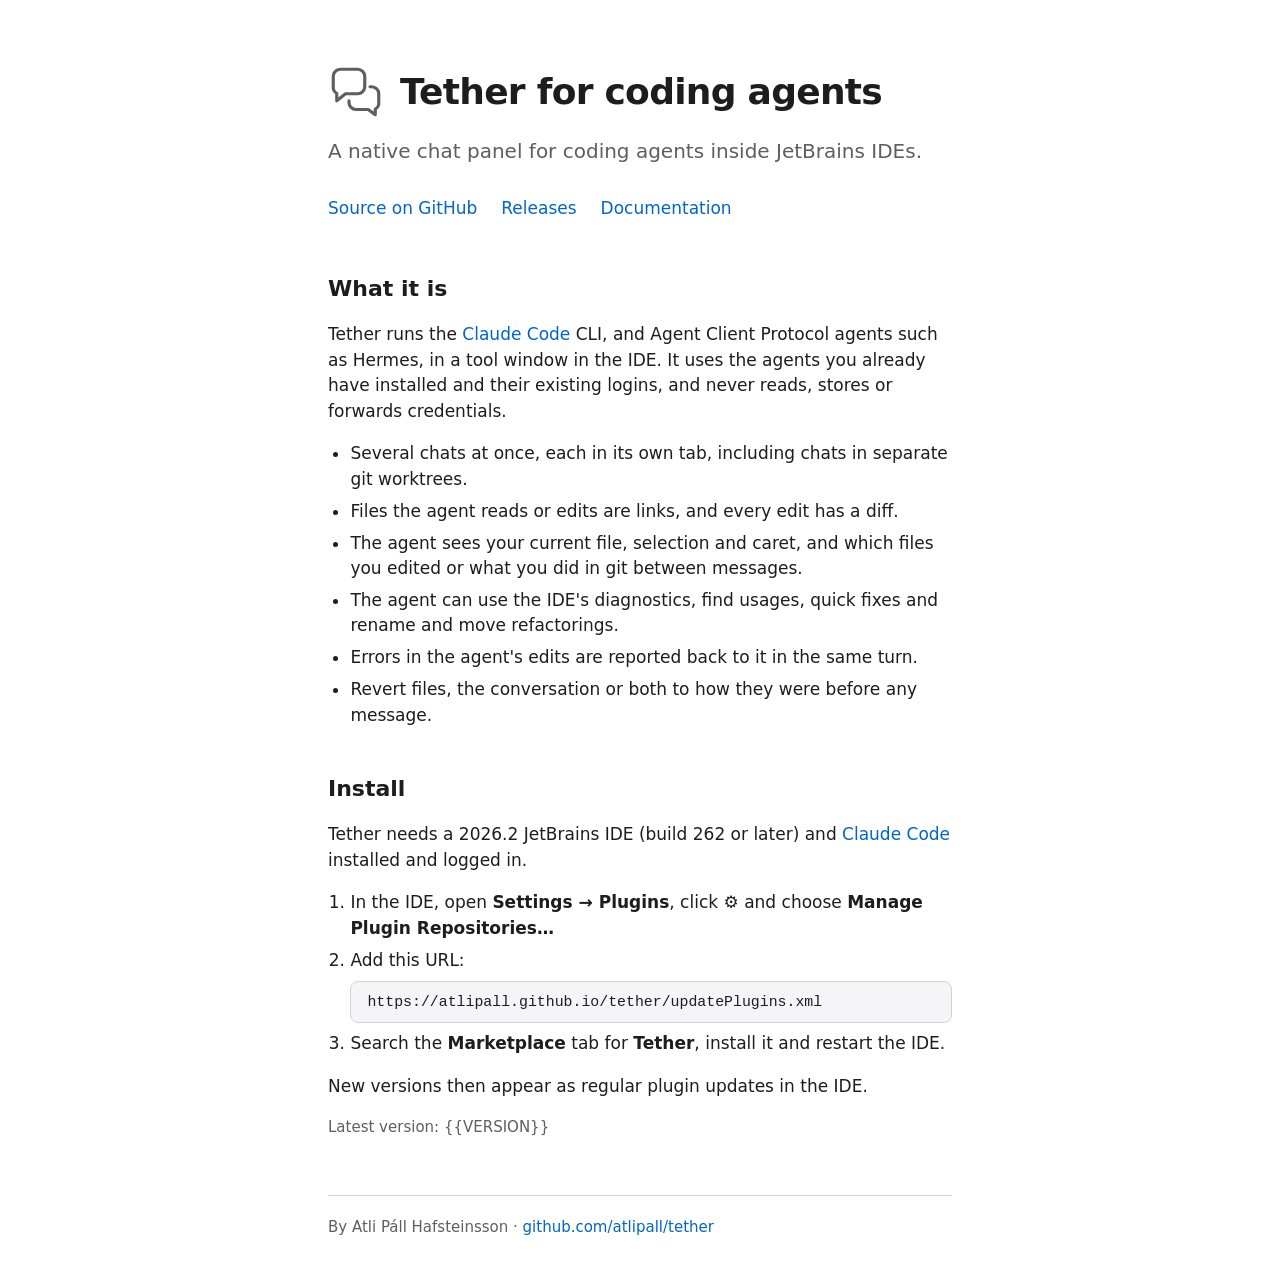
==== .github/pages/index.html @ 1aa594de "Add a front page to the GitHub Pages plugin repository It says what Tether is, links to the reposito" ====
<!doctype html>
<html lang="en">
<head>
  <meta charset="utf-8">
  <meta name="viewport" content="width=device-width, initial-scale=1">
  <meta name="color-scheme" content="light dark">
  <title>Tether for coding agents</title>
  <meta name="description" content="A JetBrains IDE plugin that gives Claude Code and Agent Client Protocol agents a native chat panel.">
  <style>
    :root {
      color-scheme: light dark;
      --text: light-dark(#1d1d1f, #f5f5f7);
      --secondary: light-dark(#5e5e63, #a1a1a6);
      --background: light-dark(#ffffff, #1c1c1e);
      --surface: light-dark(#f5f5f7, #2c2c2e);
      --separator: light-dark(#d2d2d7, #3a3a3c);
      --accent: light-dark(#0066cc, #4da3ff);
    }
    * { box-sizing: border-box; }
    body {
      margin: 0;
      font: 17px/1.5 -apple-system, BlinkMacSystemFont, "Segoe UI", system-ui, sans-serif;
      color: var(--text);
      background: var(--background);
    }
    main { max-width: 42rem; margin: 0 auto; padding: 4rem 1.5rem 3rem; }
    header { display: flex; align-items: center; gap: 1rem; margin-bottom: 1rem; }
    header svg { width: 3.5rem; height: 3.5rem; flex: none; color: var(--secondary); }
    h1 { font-size: 2.25rem; line-height: 1.15; margin: 0; letter-spacing: -0.02em; }
    h2 { font-size: 1.375rem; margin: 2.75rem 0 0.75rem; }
    p, li { color: var(--text); }
    .lead { font-size: 1.25rem; color: var(--secondary); margin: 0 0 1.5rem; }
    a { color: var(--accent); text-decoration: none; }
    a:hover { text-decoration: underline; }
    a:focus-visible { outline: 2px solid var(--accent); outline-offset: 2px; border-radius: 4px; }
    .links { display: flex; flex-wrap: wrap; gap: 0.75rem 1.5rem; margin: 0; padding: 0; list-style: none; }
    .version { color: var(--secondary); font-size: 0.9375rem; }
    ol, ul { padding-left: 1.4rem; }
    li { margin: 0.4rem 0; }
    code {
      font: 0.875em ui-monospace, "SF Mono", Menlo, monospace;
      background: var(--surface);
      border-radius: 5px;
      padding: 0.1em 0.35em;
      overflow-wrap: anywhere;
    }
    .repository-url {
      display: block;
      margin: 0.5rem 0;
      padding: 0.75rem 1rem;
      border: 1px solid var(--separator);
      border-radius: 8px;
      user-select: all;
    }
    footer { margin-top: 3.5rem; padding-top: 1.25rem; border-top: 1px solid var(--separator); color: var(--secondary); font-size: 0.9375rem; }
  </style>
</head>
<body>
<main>
  <header>
    <svg viewBox="0 0 16 16" aria-hidden="true">
      <path d="M3.5 1.5 H8.5 A2 2 0 0 1 10.5 3.5 V6.5 A2 2 0 0 1 8.5 8.5 H5 L2.5 10.5 V8.4 A2 2 0 0 1 1.5 6.5 V3.5 A2 2 0 0 1 3.5 1.5 Z" fill="none" stroke="currentColor" stroke-width="0.9" stroke-linejoin="round"/>
      <path d="M12 6.5 H12.5 A2 2 0 0 1 14.5 8.5 V11 A2 2 0 0 1 13.5 12.9 V14.5 L11.5 13 H8 A2 2 0 0 1 6 11 V10.5" fill="none" stroke="currentColor" stroke-width="0.9" stroke-linejoin="round" stroke-linecap="round"/>
    </svg>
    <h1>Tether for coding agents</h1>
  </header>
  <p class="lead">A native chat panel for coding agents inside JetBrains IDEs.</p>
  <ul class="links">
    <li><a href="https://github.com/atlipall/tether">Source on GitHub</a></li>
    <li><a href="https://github.com/atlipall/tether/releases">Releases</a></li>
    <li><a href="https://github.com/atlipall/tether#readme">Documentation</a></li>
  </ul>

  <h2>What it is</h2>
  <p>
    Tether runs the <a href="https://docs.claude.com/en/docs/claude-code">Claude Code</a> CLI, and
    Agent Client Protocol agents such as Hermes, in a tool window in the IDE. It uses the agents you
    already have installed and their existing logins, and never reads, stores or forwards credentials.
  </p>
  <ul>
    <li>Several chats at once, each in its own tab, including chats in separate git worktrees.</li>
    <li>Files the agent reads or edits are links, and every edit has a diff.</li>
    <li>The agent sees your current file, selection and caret, and which files you edited or what you did in git between messages.</li>
    <li>The agent can use the IDE's diagnostics, find usages, quick fixes and rename and move refactorings.</li>
    <li>Errors in the agent's edits are reported back to it in the same turn.</li>
    <li>Revert files, the conversation or both to how they were before any message.</li>
  </ul>

  <h2>Install</h2>
  <p>Tether needs a 2026.2 JetBrains IDE (build 262 or later) and <a href="https://docs.claude.com/en/docs/claude-code">Claude Code</a> installed and logged in.</p>
  <ol>
    <li>In the IDE, open <strong>Settings → Plugins</strong>, click <strong>⚙︎</strong> and choose <strong>Manage Plugin Repositories…</strong></li>
    <li>Add this URL:
      <code class="repository-url">https://atlipall.github.io/tether/updatePlugins.xml</code>
    </li>
    <li>Search the <strong>Marketplace</strong> tab for <strong>Tether</strong>, install it and restart the IDE.</li>
  </ol>
  <p>New versions then appear as regular plugin updates in the IDE.</p>
  <p class="version">Latest version: {{VERSION}}</p>

  <footer>
    By Atli Páll Hafsteinsson · <a href="https://github.com/atlipall/tether">github.com/atlipall/tether</a>
  </footer>
</main>
</body>
</html>
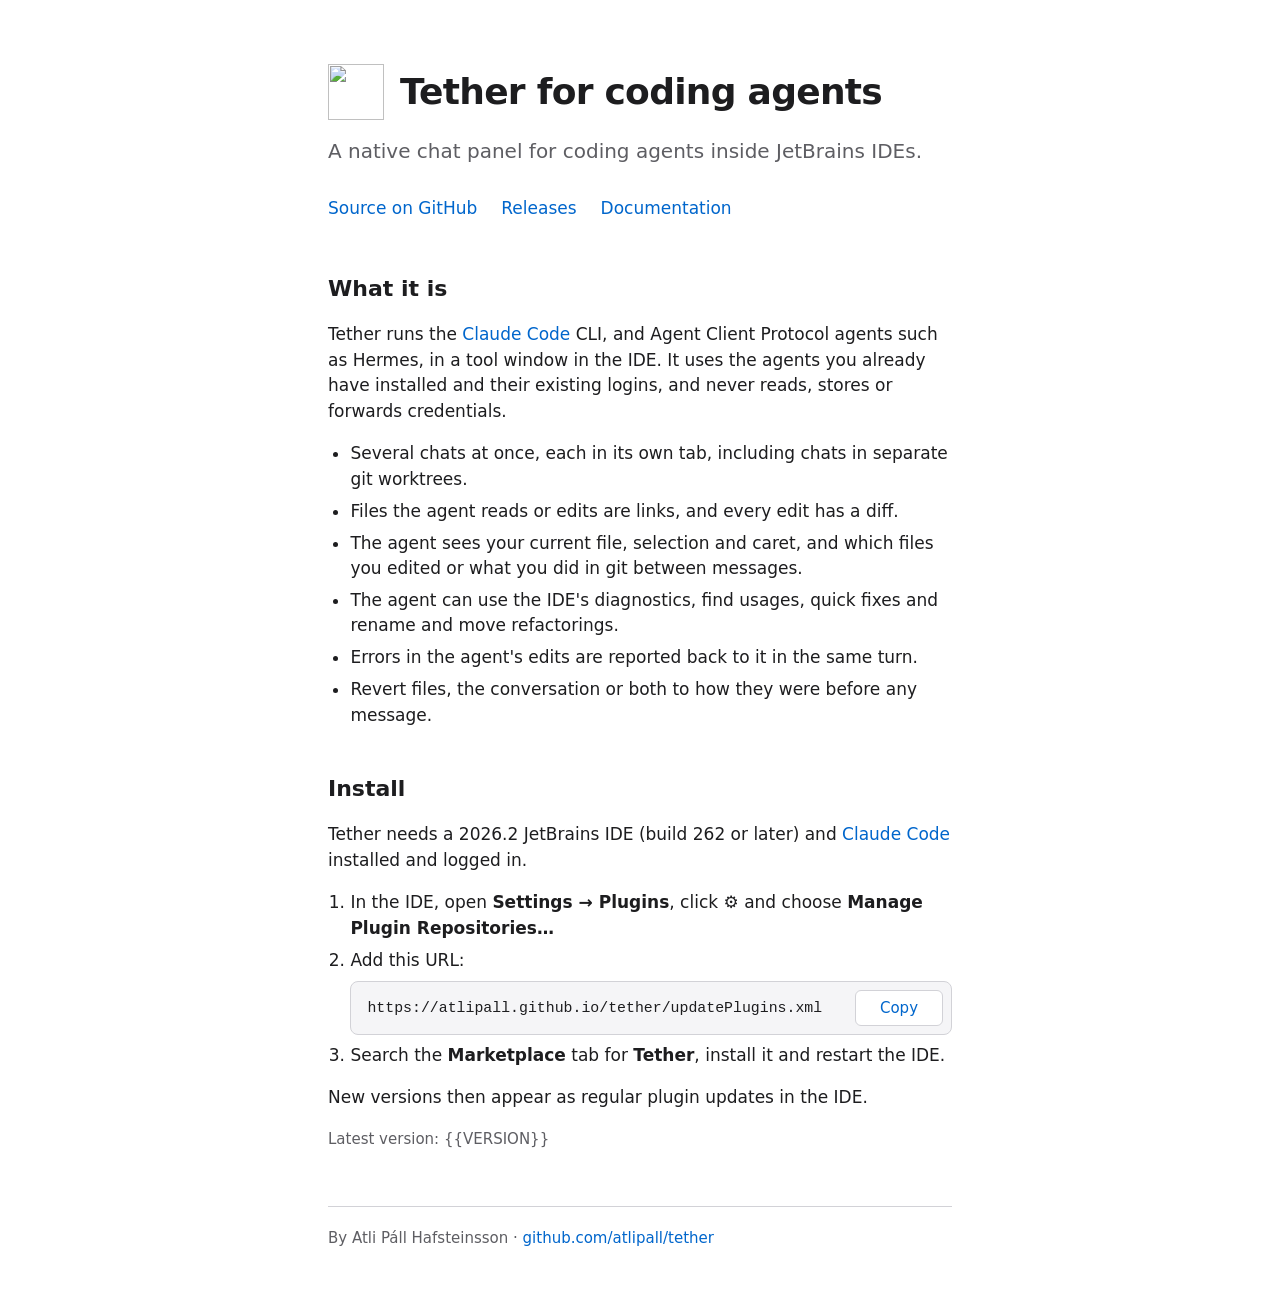
==== commit 2d9f387d: "Show the plugin icon on the front page and add a copy button for the repository URL" ====
--- a/.github/pages/index.html
+++ b/.github/pages/index.html
@@ -5,6 +5,7 @@
   <meta name="viewport" content="width=device-width, initial-scale=1">
   <meta name="color-scheme" content="light dark">
   <title>Tether for coding agents</title>
+  <link rel="icon" href="icon.svg" type="image/svg+xml">
   <meta name="description" content="A JetBrains IDE plugin that gives Claude Code and Agent Client Protocol agents a native chat panel.">
   <style>
     :root {
@@ -25,7 +26,7 @@
     }
     main { max-width: 42rem; margin: 0 auto; padding: 4rem 1.5rem 3rem; }
     header { display: flex; align-items: center; gap: 1rem; margin-bottom: 1rem; }
-    header svg { width: 3.5rem; height: 3.5rem; flex: none; color: var(--secondary); }
+    header img { width: 3.5rem; height: 3.5rem; flex: none; }
     h1 { font-size: 2.25rem; line-height: 1.15; margin: 0; letter-spacing: -0.02em; }
     h2 { font-size: 1.375rem; margin: 2.75rem 0 0.75rem; }
     p, li { color: var(--text); }
@@ -45,23 +46,37 @@
       overflow-wrap: anywhere;
     }
     .repository-url {
-      display: block;
+      display: flex;
+      align-items: center;
+      gap: 0.75rem;
       margin: 0.5rem 0;
-      padding: 0.75rem 1rem;
+      padding: 0.5rem 0.5rem 0.5rem 1rem;
       border: 1px solid var(--separator);
       border-radius: 8px;
-      user-select: all;
+      background: var(--surface);
     }
+    .repository-url code { flex: 1; padding: 0; background: none; user-select: all; }
+    .copy-button {
+      flex: none;
+      min-width: 5.5rem;
+      padding: 0.35rem 0.85rem;
+      font: inherit;
+      font-size: 0.9375rem;
+      color: var(--accent);
+      background: var(--background);
+      border: 1px solid var(--separator);
+      border-radius: 6px;
+      cursor: pointer;
+    }
+    .copy-button:hover { border-color: var(--accent); }
+    .copy-button:focus-visible { outline: 2px solid var(--accent); outline-offset: 2px; }
     footer { margin-top: 3.5rem; padding-top: 1.25rem; border-top: 1px solid var(--separator); color: var(--secondary); font-size: 0.9375rem; }
   </style>
 </head>
 <body>
 <main>
   <header>
-    <svg viewBox="0 0 16 16" aria-hidden="true">
-      <path d="M3.5 1.5 H8.5 A2 2 0 0 1 10.5 3.5 V6.5 A2 2 0 0 1 8.5 8.5 H5 L2.5 10.5 V8.4 A2 2 0 0 1 1.5 6.5 V3.5 A2 2 0 0 1 3.5 1.5 Z" fill="none" stroke="currentColor" stroke-width="0.9" stroke-linejoin="round"/>
-      <path d="M12 6.5 H12.5 A2 2 0 0 1 14.5 8.5 V11 A2 2 0 0 1 13.5 12.9 V14.5 L11.5 13 H8 A2 2 0 0 1 6 11 V10.5" fill="none" stroke="currentColor" stroke-width="0.9" stroke-linejoin="round" stroke-linecap="round"/>
-    </svg>
+    <img src="icon.svg" alt="" width="56" height="56">
     <h1>Tether for coding agents</h1>
   </header>
   <p class="lead">A native chat panel for coding agents inside JetBrains IDEs.</p>
@@ -91,7 +106,10 @@
   <ol>
     <li>In the IDE, open <strong>Settings → Plugins</strong>, click <strong>⚙︎</strong> and choose <strong>Manage Plugin Repositories…</strong></li>
     <li>Add this URL:
-      <code class="repository-url">https://atlipall.github.io/tether/updatePlugins.xml</code>
+      <span class="repository-url">
+        <code id="repository-url">https://atlipall.github.io/tether/updatePlugins.xml</code>
+        <button type="button" class="copy-button" data-copies="repository-url" aria-label="Copy the repository URL">Copy</button>
+      </span>
     </li>
     <li>Search the <strong>Marketplace</strong> tab for <strong>Tether</strong>, install it and restart the IDE.</li>
   </ol>
@@ -102,5 +120,26 @@
     By Atli Páll Hafsteinsson · <a href="https://github.com/atlipall/tether">github.com/atlipall/tether</a>
   </footer>
 </main>
+<script>
+  /**
+   * Copies the text of the element named by a copy button's data-copies attribute, and confirms on the button
+   * for two seconds. Where the clipboard isn't available, it selects the text so it can be copied by hand.
+   */
+  async function copyFrom(button) {
+    const source = document.getElementById(button.dataset.copies);
+    try {
+      await navigator.clipboard.writeText(source.textContent.trim());
+      button.textContent = "Copied";
+      setTimeout(() => { button.textContent = "Copy"; }, 2000);
+    } catch {
+      getSelection().selectAllChildren(source);
+    }
+  }
+
+  document.querySelectorAll(".copy-button").forEach((button) => {
+    button.setAttribute("aria-live", "polite");
+    button.addEventListener("click", () => copyFrom(button));
+  });
+</script>
 </body>
 </html>
